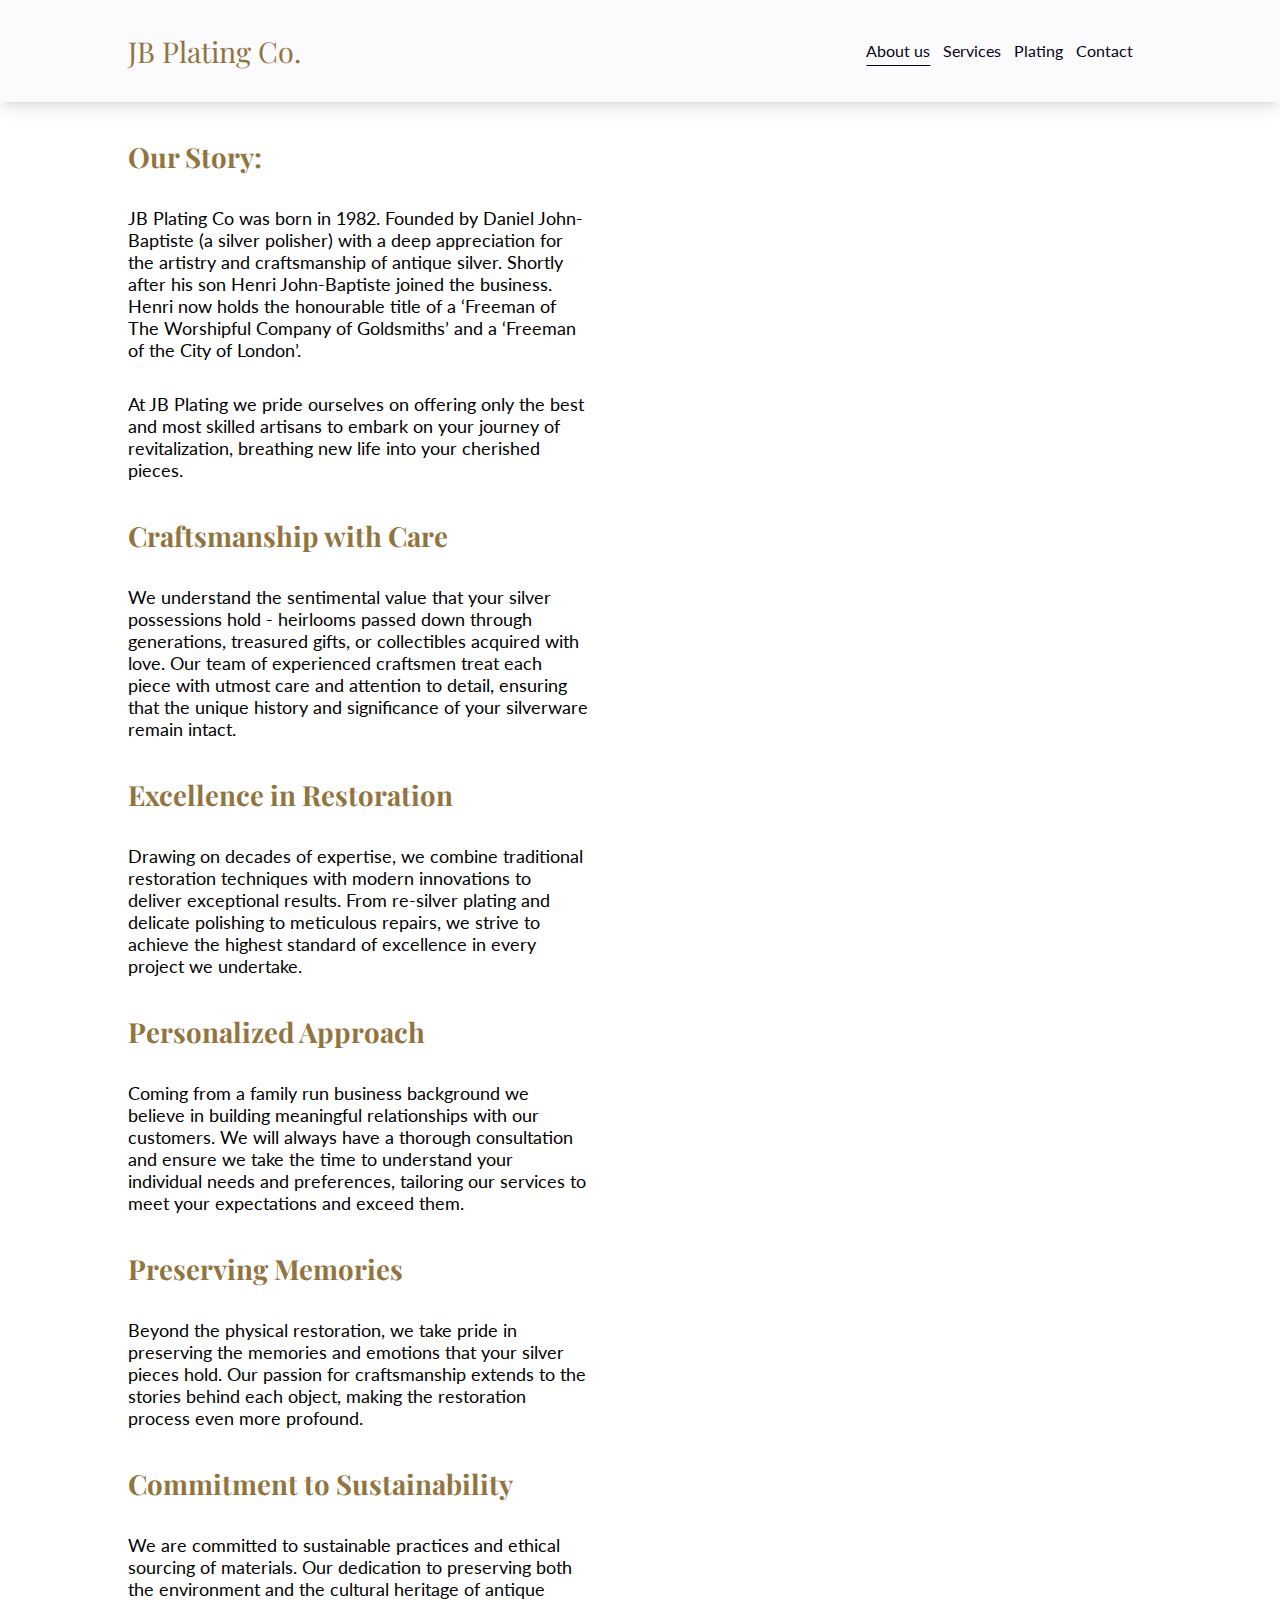
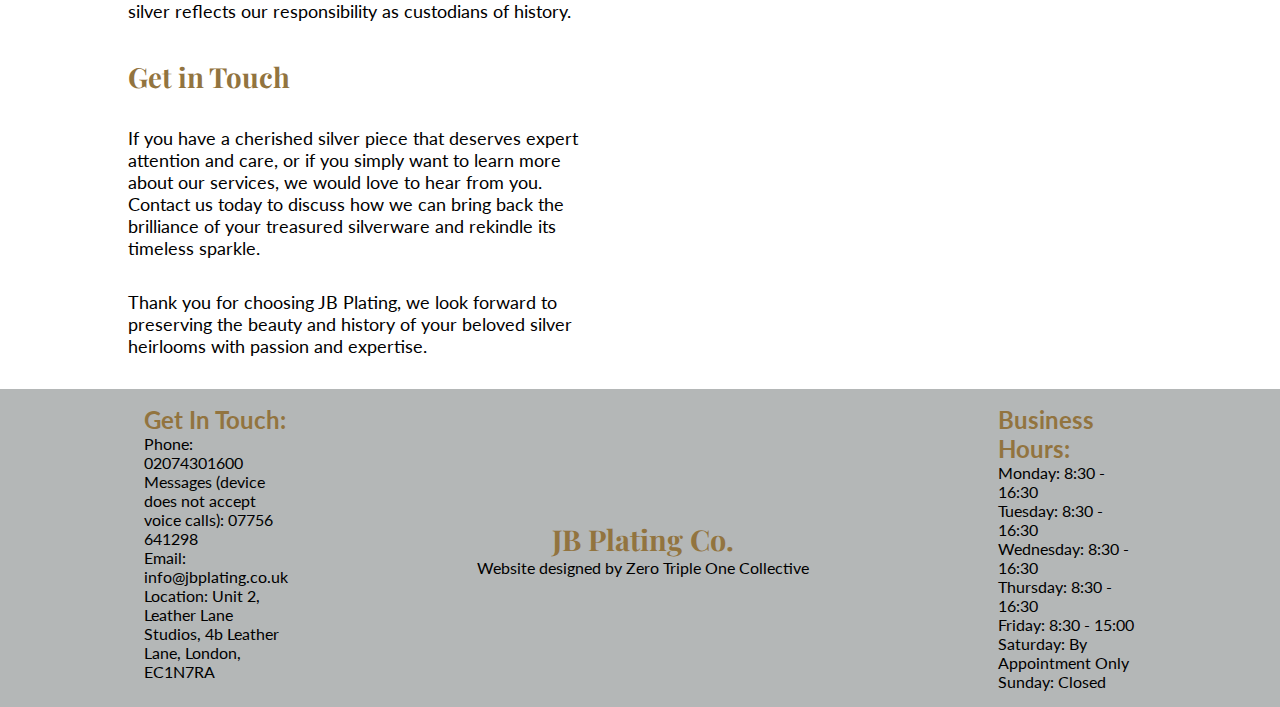
==== html/about.html @ 1eac77c6 "added about page + setting up loading animations" ====
<!DOCTYPE html>
<html lang="en">
<head>
    <meta charset="UTF-8">
    <meta http-equiv="X-UA-Compatible" content="IE=edge">
    <meta name="viewport" content="width=device-width, initial-scale=1.0">
    <link rel="stylesheet" href="../css/about.css">
    <title>JB Plating - Silversmith Services</title>

    <link rel="preconnect" href="https://fonts.googleapis.com">
    <link rel="preconnect" href="https://fonts.gstatic.com" crossorigin>
    <link href="https://fonts.googleapis.com/css2?family=Lato&family=Playfair+Display&family=Prata&display=swap" rel="stylesheet">
    <link rel="stylesheet" href="https://fonts.googleapis.com/css2?family=Material+Symbols+Outlined:opsz,wght,FILL,GRAD@24,400,0,0" />
</head>
<body>
<nav>
    <div class="nav-content">
        <div class="logo">
            <a href="../index.html">JB Plating Co.</a>
        </div>
        <div class="links">
            <ul>
                <li><a href="" id="about">About us</a></li>
                <li><a href="" id="services">Services</a></li>
                <li><a href="" id="plating">Plating</a></li>
                <li><a href="" id="contact">Contact</a></li>
            </ul>
        </div>
    </div>

</nav>

<div class="content-wrap">
    <div class="content">
        <div class="section">
            <h2>Our Story:</h2>
            <p>JB Plating Co was born in 1982. Founded by Daniel John-Baptiste (a silver polisher) with a deep appreciation for the artistry and craftsmanship of antique silver.
                Shortly after his son Henri John-Baptiste joined the business. Henri now holds the honourable title of a ‘Freeman of The Worshipful Company of Goldsmiths’ and a ‘Freeman of the City of London’.
            </p>
            <p>At JB Plating we pride ourselves on offering only the best and most skilled artisans to embark on your journey of revitalization, breathing new life into your cherished pieces.</p>
        </div>

        <h2>Craftsmanship with Care</h2>
        <p>We understand the sentimental value that your silver possessions hold - heirlooms passed down through generations, treasured gifts, or collectibles acquired with love.
            Our team of experienced craftsmen treat each piece with utmost care and attention to detail, ensuring that the unique history and significance of your silverware remain intact.
        </p>

        <h2>Excellence in Restoration</h2>
        <p>Drawing on decades of expertise, we combine traditional restoration techniques with modern innovations to deliver exceptional results. From re-silver plating and delicate polishing to meticulous repairs, we strive to achieve the highest standard of excellence in every project we undertake.</p>

        <h2>Personalized Approach</h2>
        <p>Coming from a family run business background we believe in building meaningful relationships with our customers. We will always have a thorough consultation and ensure we take the time to understand your individual needs and preferences, tailoring our services to meet your expectations and exceed them.</p>

        <h2>Preserving Memories</h2>
        <p>Beyond the physical restoration, we take pride in preserving the memories and emotions that your silver pieces hold. Our passion for craftsmanship extends to the stories behind each object, making the restoration process even more profound.</p>

        <h2>Commitment to Sustainability</h2>
        <p>We are committed to sustainable practices and ethical sourcing of materials. Our dedication to preserving both the environment and the cultural heritage of antique silver reflects our responsibility as custodians of history.</p>

        <h2>Get in Touch</h2>
        <p>If you have a cherished silver piece that deserves expert attention and care, or if you simply want to learn more about our services, we would love to hear from you. Contact us today to discuss how we can bring back the brilliance of your treasured silverware and rekindle its timeless sparkle.</p>
        <p>Thank you for choosing JB Plating, we look forward to preserving the beauty and history of your beloved silver heirlooms with passion and expertise.</p>
    </div>
</div>

<div class="footer">
    <div class="contact-info">
        <h2>Get In Touch:</h2>
        <p>Phone: 02074301600</p>
        <p>Messages (device does not accept voice calls): 07756 641298 </p>
        <p>Email: info@jbplating.co.uk</p>
        <p>Location: Unit 2, Leather Lane Studios, 4b Leather Lane, London, EC1N7RA</p>
    </div>
    <div class="footer-logo">
        <h1>JB Plating Co.</h1>
        <p>Website designed by Zero Triple One Collective</p>
    </div>
    <div class="hours">
        <h2>Business Hours:</h2>
        <ul>
            <li>Monday: 8:30 - 16:30</li>
            <li>Tuesday: 8:30 - 16:30</li>
            <li>Wednesday: 8:30 - 16:30</li>
            <li>Thursday: 8:30 - 16:30</li>
            <li>Friday: 8:30 - 15:00</li>
            <li>Saturday: By Appointment Only</li>
            <li>Sunday: Closed</li>
        </ul>
    </div>
</div>

<script src="../js/dynamic-load.js"></script>
</body>
</html>
---- css/about.css ----
:root {
    --text: #050316;
    --background: #fbfbfe;
    --primary: #b4b7b7;
    --secondary: 64, 64, 64;
    --accent: #92743f;
    --dark: #1f1f1f;
}

*, body {
    margin: 0;
    padding: 0;
    overscroll-behavior: none;
}

/* Navigation */
nav {
    background-color: var(--background);
    box-shadow: 0 10px 15px -3px rgb(0 0 0 / 0.1), 0 4px 6px -4px rgb(0 0 0 / 0.1);
}

.nav-content{
    display: flex;
    justify-content: space-between;
    width: 80%;
    margin: 0 auto;
}

.logo {
    padding: 2rem 0;
}

nav a {
    font-family: 'Playfair Display', serif;
    text-decoration: none;
    cursor: pointer;
    font-size: 1.8rem;
    color: var(--accent);
}

.nav-content .links {
    display: flex;
    align-items: center;
    margin-right: .8rem;
}

.links ul {
    display: flex;
    flex-direction: row;
    list-style-type: none;
}

nav ul li {
    margin: 0.4rem;
    justify-content: center;
}

#about {
    text-decoration: underline;
    text-underline-offset: 0.5rem;
}

nav ul li a {
    text-decoration: none;
    color: var(--text);
    font-family: 'Lato', sans-serif;
    font-size: 1rem;
}

nav ul li a:hover {
    text-decoration: underline;
    text-underline-offset: 0.5rem;
}

/* content */
.content-wrap {
    width: 80%;
    margin: 1.5rem auto;
}

.content {
    font-family: 'Lato', sans-serif;
    font-size: 1.15rem;
}

.content h2 {
    font-family: 'Playfair Display', cursive;
    color: var(--accent);
    margin-top: 2.25rem;
}

.content p {
    margin: 2rem 0;
    width: 45%;
}

/* Footer */
.footer {
    background-color: var(--primary);
    display: grid;
    grid-template-columns: 1fr 4fr 1fr;
    font-family: 'Lato', serif;
    padding: 0  8rem;
}
.footer .contact-info {
    margin: 1rem;
}

.footer .contact-info h2 {
    color: var(--accent);
}

.footer .footer-logo {
    grid-column: 2 / 3;
    text-align: center;
    place-self: center;
}

.footer-logo h1 {
    font-family: 'Playfair Display', serif;
    font-size: 1.8rem;
    color: var(--accent);
}

.footer .hours {
    grid-column: 3 / 4;
    margin: 1rem;
}

.hours h2 {
    color: var(--accent);
}

.hours ul {
    list-style: none;
}
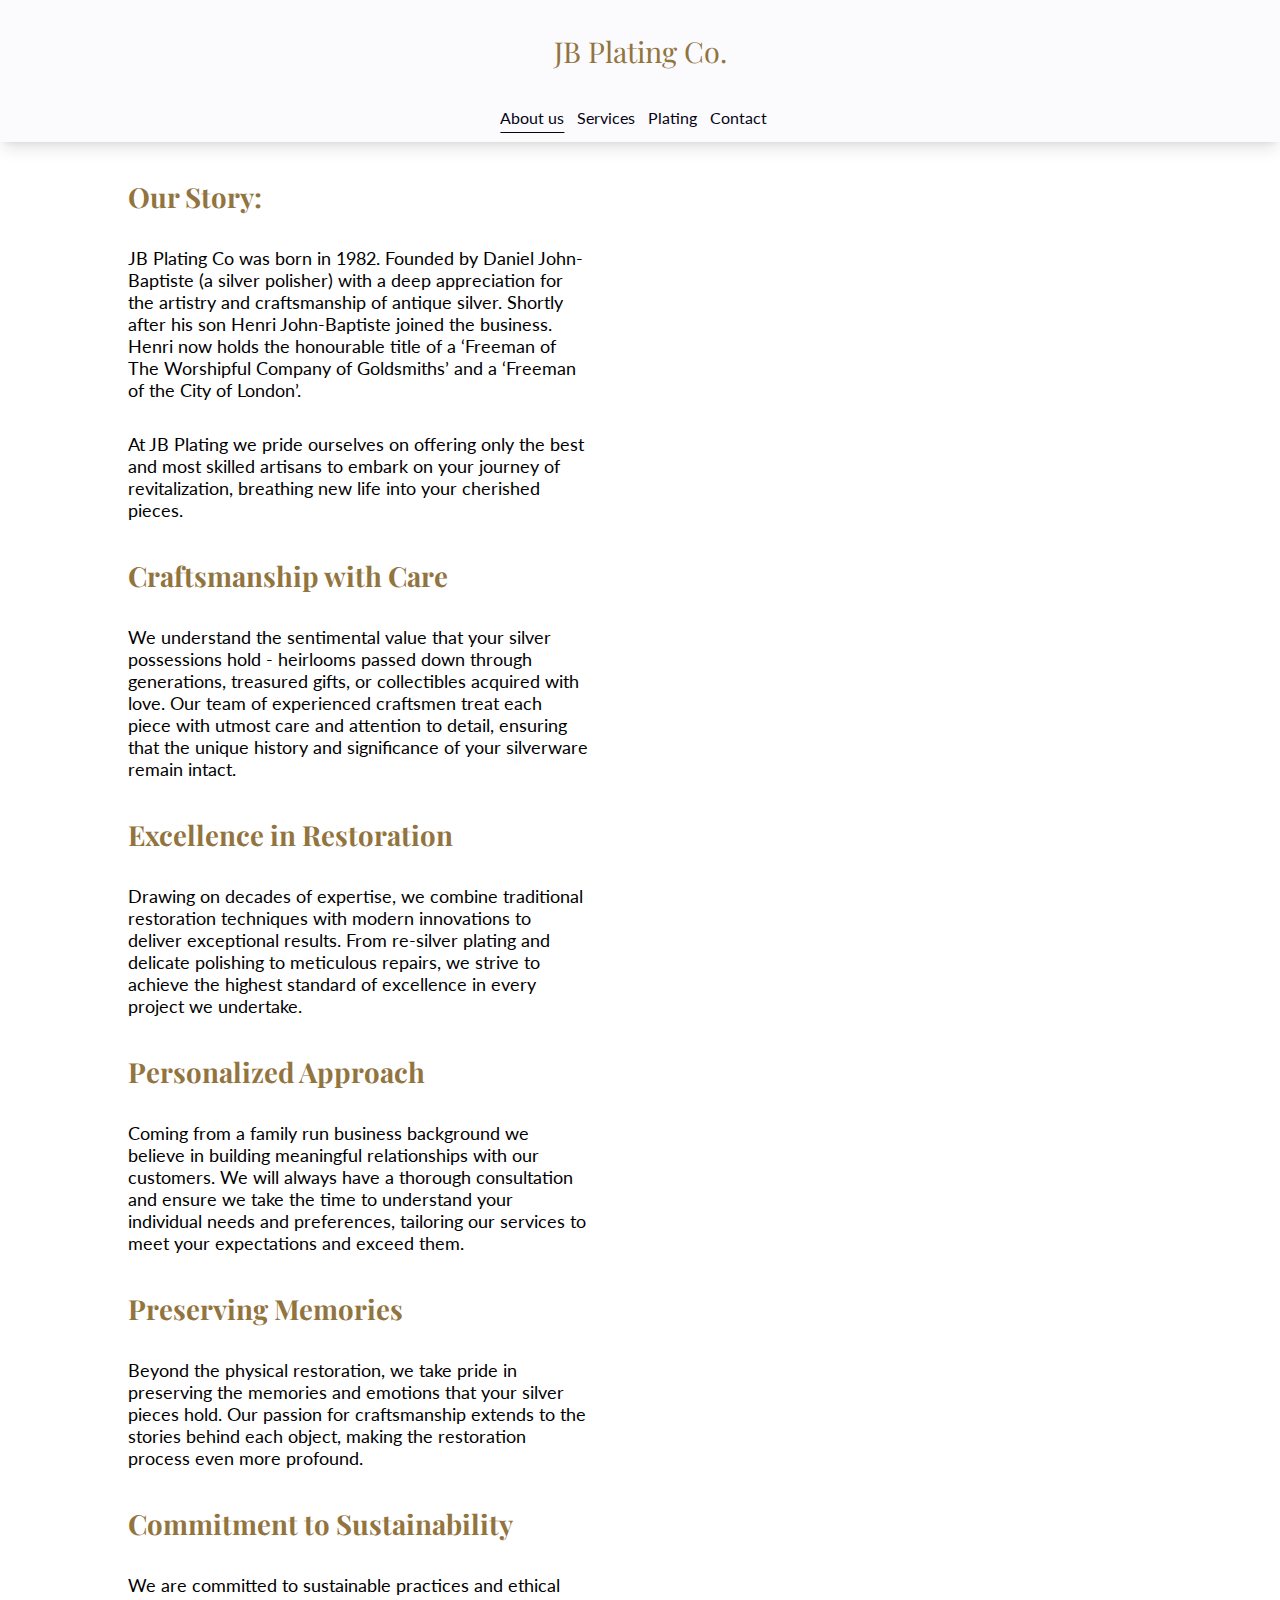
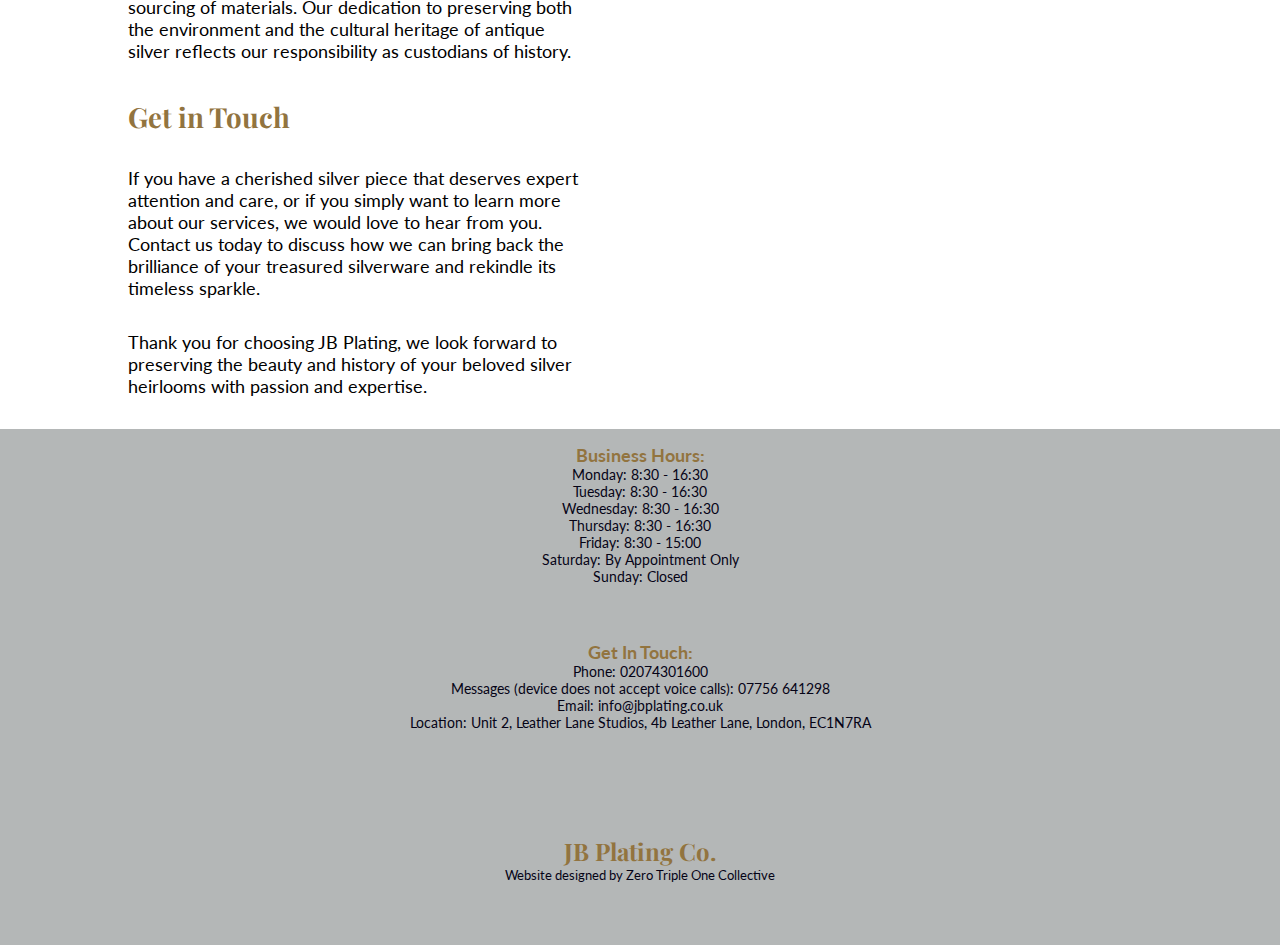
==== commit ff90e640: "addded responsive layout for about page" ====
--- a/html/about.html
+++ b/html/about.html
@@ -89,6 +89,5 @@
     </div>
 </div>
 
-<script src="../js/dynamic-load.js"></script>
 </body>
 </html>--- a/css/about.css
+++ b/css/about.css
@@ -133,4 +133,82 @@
 
 .hours ul {
     list-style: none;
+}
+
+@media (max-width: 1280px) {
+    .nav-content {
+        width: 100%;
+        display: grid;
+        grid-template-columns: 1fr 1fr 1fr 1fr;
+        place-items: center;
+    }
+
+    .nav-content .logo {
+        grid-column: 2 / 4;
+    }
+
+    .nav-content .logo h1 {
+        font-size: 1.5rem;
+    }
+
+    .nav-content .links {
+        grid-column: 1 / 5;
+        grid-row: 2 / 3;
+        font-size: 0.7rem;
+        margin-bottom: 0.5rem;
+    }
+
+    .footer {
+        display: grid;
+        grid-template-rows: 1fr 1fr 1fr;
+        grid-template-columns: 2fr 3fr;
+        grid-template-areas:
+                             "hours hours"
+                             "contact contact"
+                             "logo logo";
+        padding: 0;
+        place-items: center;
+        color: var(--text);
+    }
+
+    .footer .contact-info {
+        grid-area: contact;
+        margin: 0 1rem;
+        text-align: center;
+    }
+
+    .footer .contact-info h2 {
+        font-size: 1.1rem;
+    }
+
+    .footer .contact-info p {
+        font-size: .9rem;
+    }
+
+    .footer .hours {
+        margin: 1rem 0;
+        grid-area: hours;
+        text-align: center;
+    }
+
+    .footer .hours h2 {
+        font-size: 1.1rem;
+    }
+
+    .footer .hours ul li {
+        font-size: .9rem;
+    }
+
+    .footer .footer-logo {
+        grid-area: logo;
+        margin: 0;
+    }
+
+    .footer .footer-logo h1 {
+        font-size: 1.5rem;
+    }
+
+    .footer .footer-logo p {
+        font-size: .8rem;
+    }
 }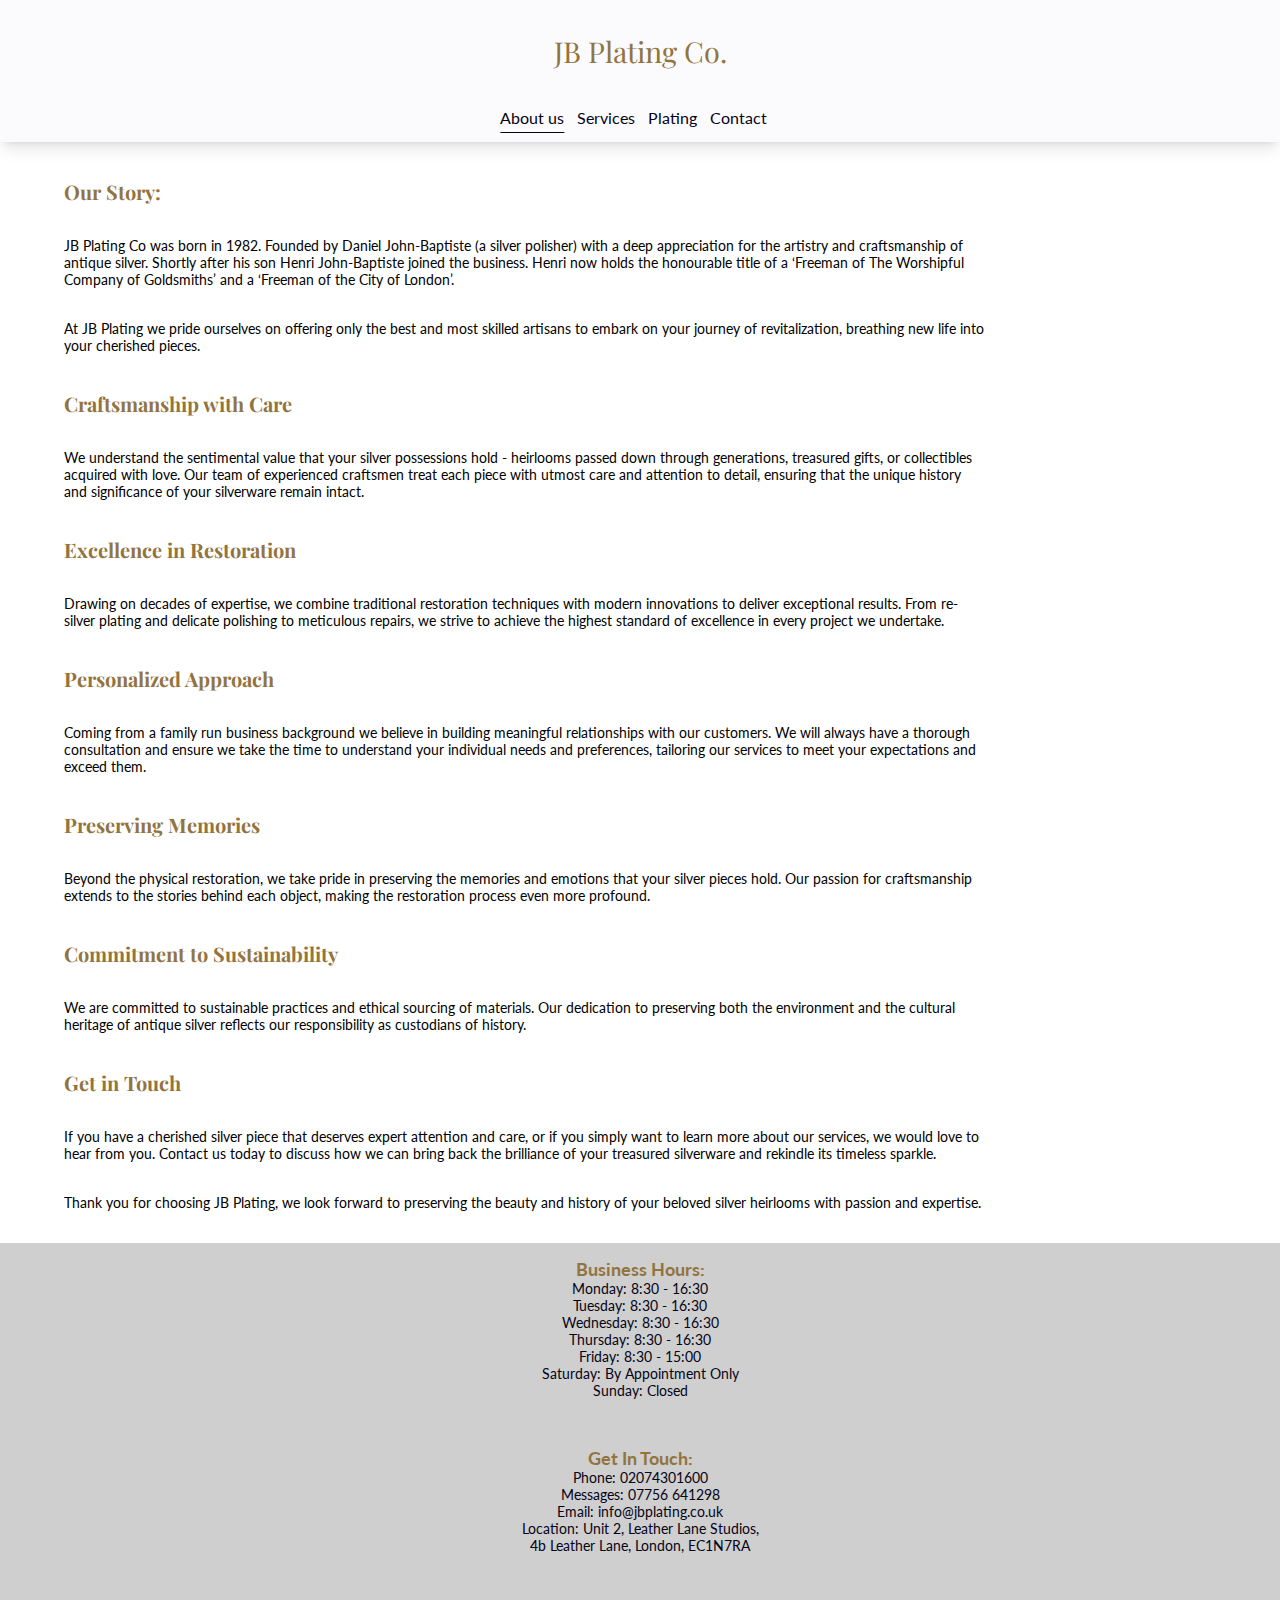
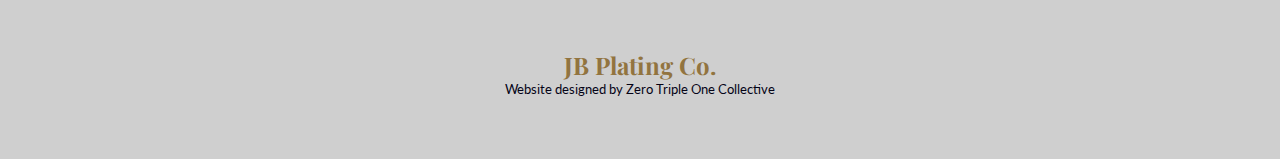
==== commit b3d3abf0: "about us responsive layout v1" ====
--- a/html/about.html
+++ b/html/about.html
@@ -32,13 +32,10 @@
 
 <div class="content-wrap">
     <div class="content">
-        <div class="section">
-            <h2>Our Story:</h2>
-            <p>JB Plating Co was born in 1982. Founded by Daniel John-Baptiste (a silver polisher) with a deep appreciation for the artistry and craftsmanship of antique silver.
-                Shortly after his son Henri John-Baptiste joined the business. Henri now holds the honourable title of a ‘Freeman of The Worshipful Company of Goldsmiths’ and a ‘Freeman of the City of London’.
-            </p>
-            <p>At JB Plating we pride ourselves on offering only the best and most skilled artisans to embark on your journey of revitalization, breathing new life into your cherished pieces.</p>
-        </div>
+
+        <h2>Our Story:</h2>
+        <p>JB Plating Co was born in 1982. Founded by Daniel John-Baptiste (a silver polisher) with a deep appreciation for the artistry and craftsmanship of antique silver. Shortly after his son Henri John-Baptiste joined the business. Henri now holds the honourable title of a ‘Freeman of The Worshipful Company of Goldsmiths’ and a ‘Freeman of the City of London’.</p>
+        <p>At JB Plating we pride ourselves on offering only the best and most skilled artisans to embark on your journey of revitalization, breathing new life into your cherished pieces.</p>
 
         <h2>Craftsmanship with Care</h2>
         <p>We understand the sentimental value that your silver possessions hold - heirlooms passed down through generations, treasured gifts, or collectibles acquired with love.
@@ -67,9 +64,9 @@
     <div class="contact-info">
         <h2>Get In Touch:</h2>
         <p>Phone: 02074301600</p>
-        <p>Messages (device does not accept voice calls): 07756 641298 </p>
+        <p>Messages: 07756 641298 </p>
         <p>Email: info@jbplating.co.uk</p>
-        <p>Location: Unit 2, Leather Lane Studios, 4b Leather Lane, London, EC1N7RA</p>
+        <p>Location: Unit 2, Leather Lane Studios,<br/> 4b Leather Lane, London, EC1N7RA</p>
     </div>
     <div class="footer-logo">
         <h1>JB Plating Co.</h1>
--- a/css/about.css
+++ b/css/about.css
@@ -96,7 +96,7 @@
 
 /* Footer */
 .footer {
-    background-color: var(--primary);
+    background-color: rgba(var(--secondary), 0.25);
     display: grid;
     grid-template-columns: 1fr 4fr 1fr;
     font-family: 'Lato', serif;
@@ -156,6 +156,21 @@
         grid-row: 2 / 3;
         font-size: 0.7rem;
         margin-bottom: 0.5rem;
+    }
+
+    .content-wrap {
+        width: 90%;
+        margin: 0 auto;
+    }
+
+
+    .content h2 {
+        font-size: 1.25rem;
+    }
+
+    .content p {
+        font-size: .9rem;
+        width: 80%;
     }
 
     .footer {
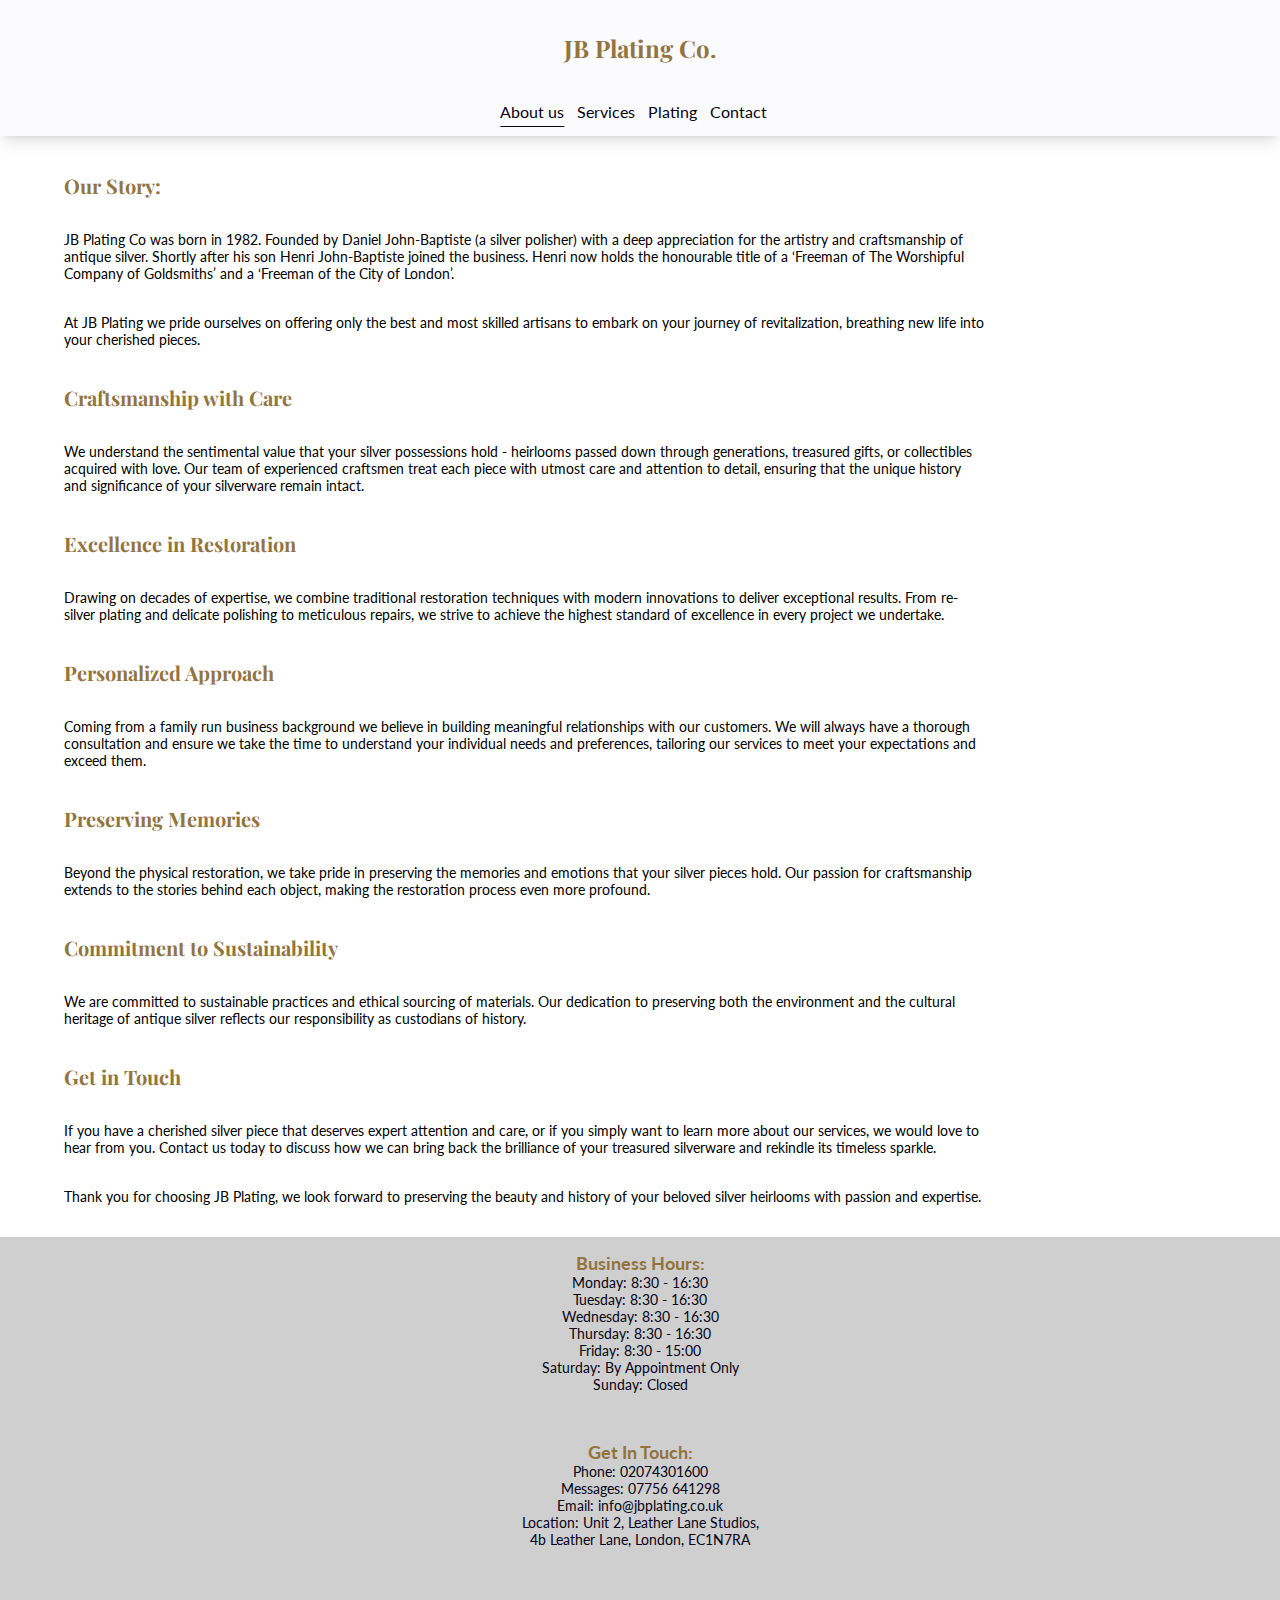
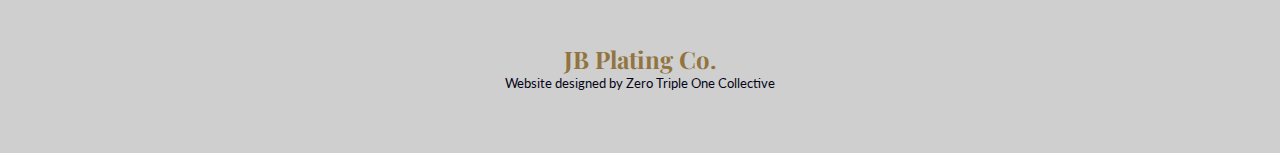
==== commit 58d848ea: "fixed about us nav link styles" ====
--- a/html/about.html
+++ b/html/about.html
@@ -16,7 +16,9 @@
 <nav>
     <div class="nav-content">
         <div class="logo">
-            <a href="../index.html">JB Plating Co.</a>
+                <a href="../index.html">
+                    <h1>JB Plating Co.</h1>
+                </a>
         </div>
         <div class="links">
             <ul>
--- a/css/about.css
+++ b/css/about.css
@@ -30,12 +30,16 @@
     padding: 2rem 0;
 }
 
-nav a {
+nav h1 {
     font-family: 'Playfair Display', serif;
     text-decoration: none;
     cursor: pointer;
     font-size: 1.8rem;
     color: var(--accent);
+}
+
+nav a {
+    text-decoration: none;
 }
 
 .nav-content .links {
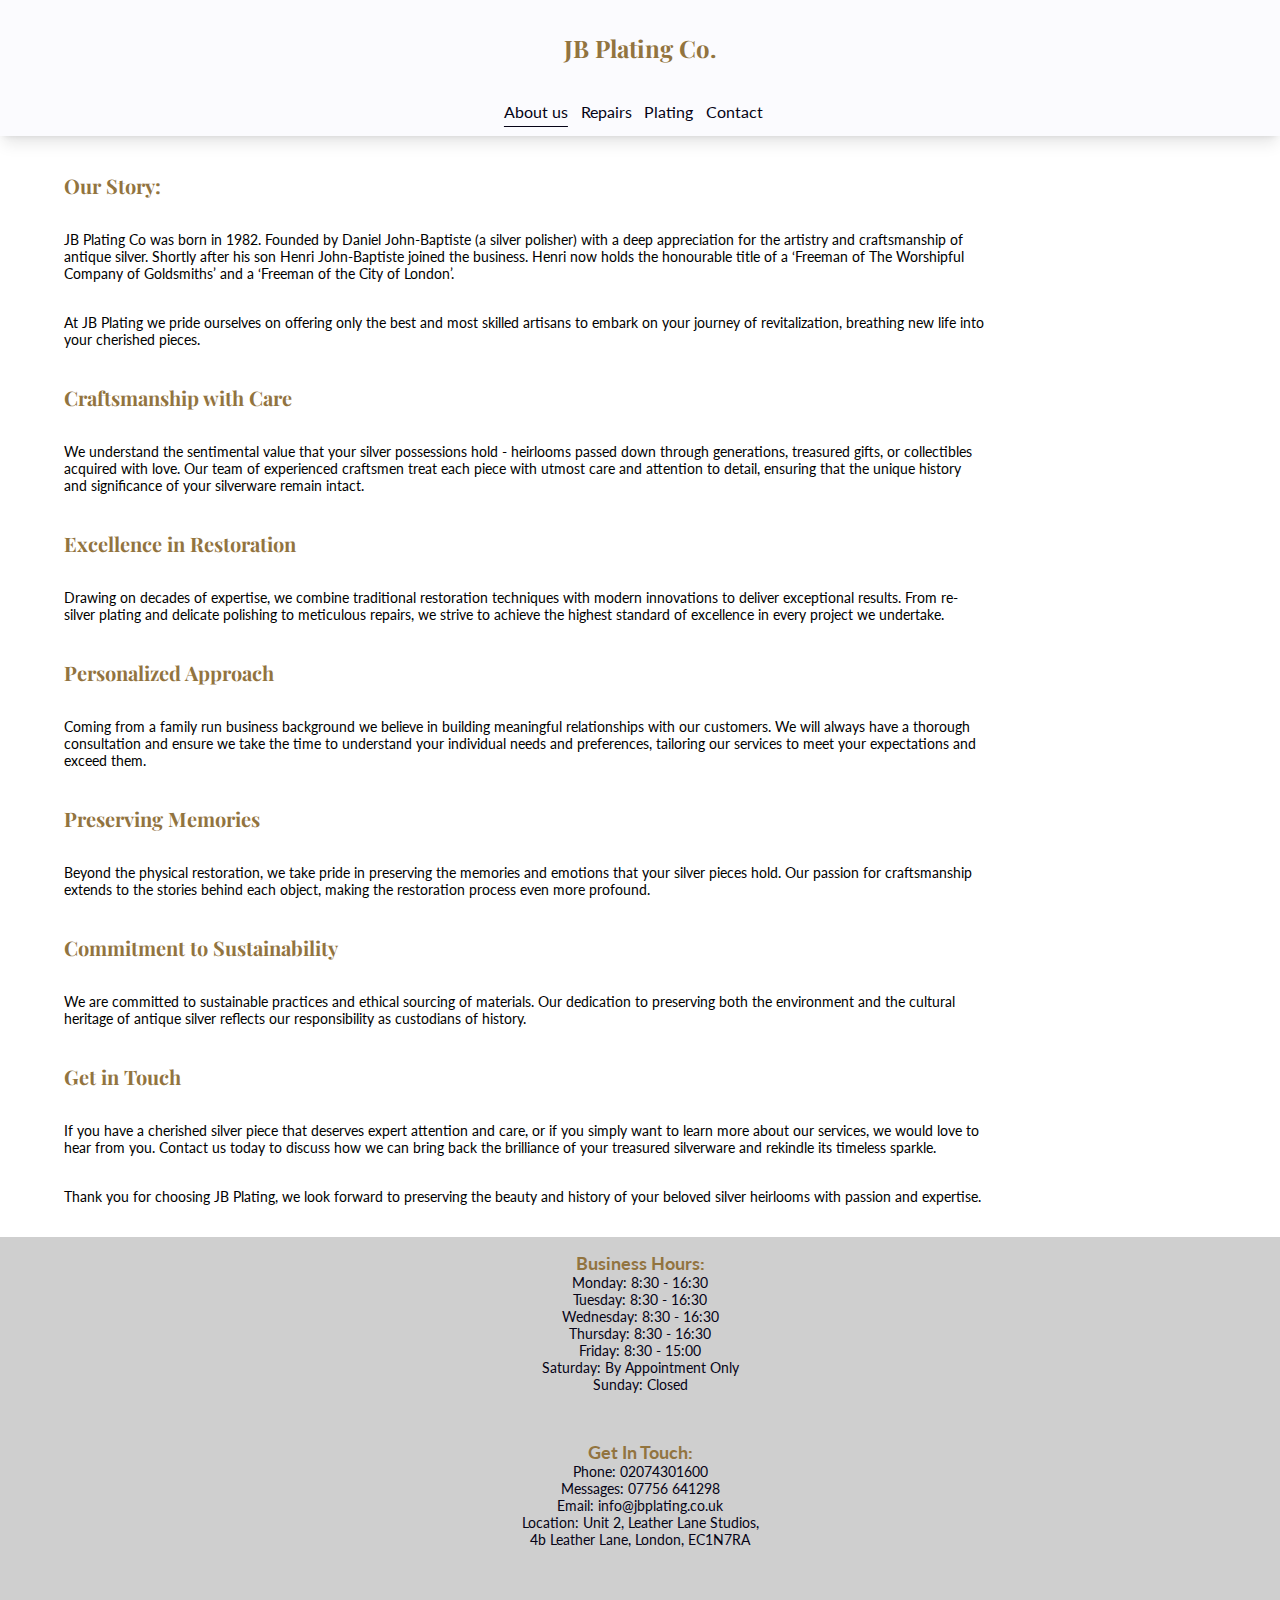
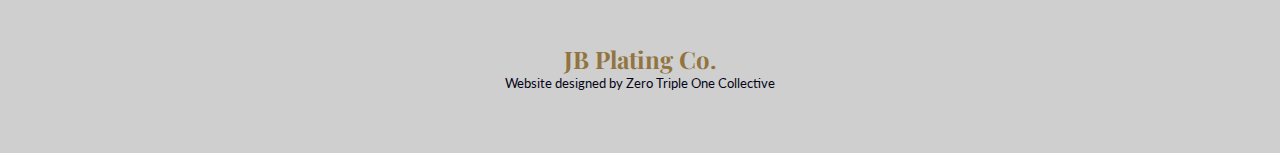
==== commit a0afdf07: "updated nav items and added repair page" ====
--- a/html/about.html
+++ b/html/about.html
@@ -22,8 +22,8 @@
         </div>
         <div class="links">
             <ul>
-                <li><a href="" id="about">About us</a></li>
-                <li><a href="" id="services">Services</a></li>
+                <li><a href="about.html" id="about">About us</a></li>
+                <li><a href="repair.html" id="services">Repairs</a></li>
                 <li><a href="" id="plating">Plating</a></li>
                 <li><a href="" id="contact">Contact</a></li>
             </ul>
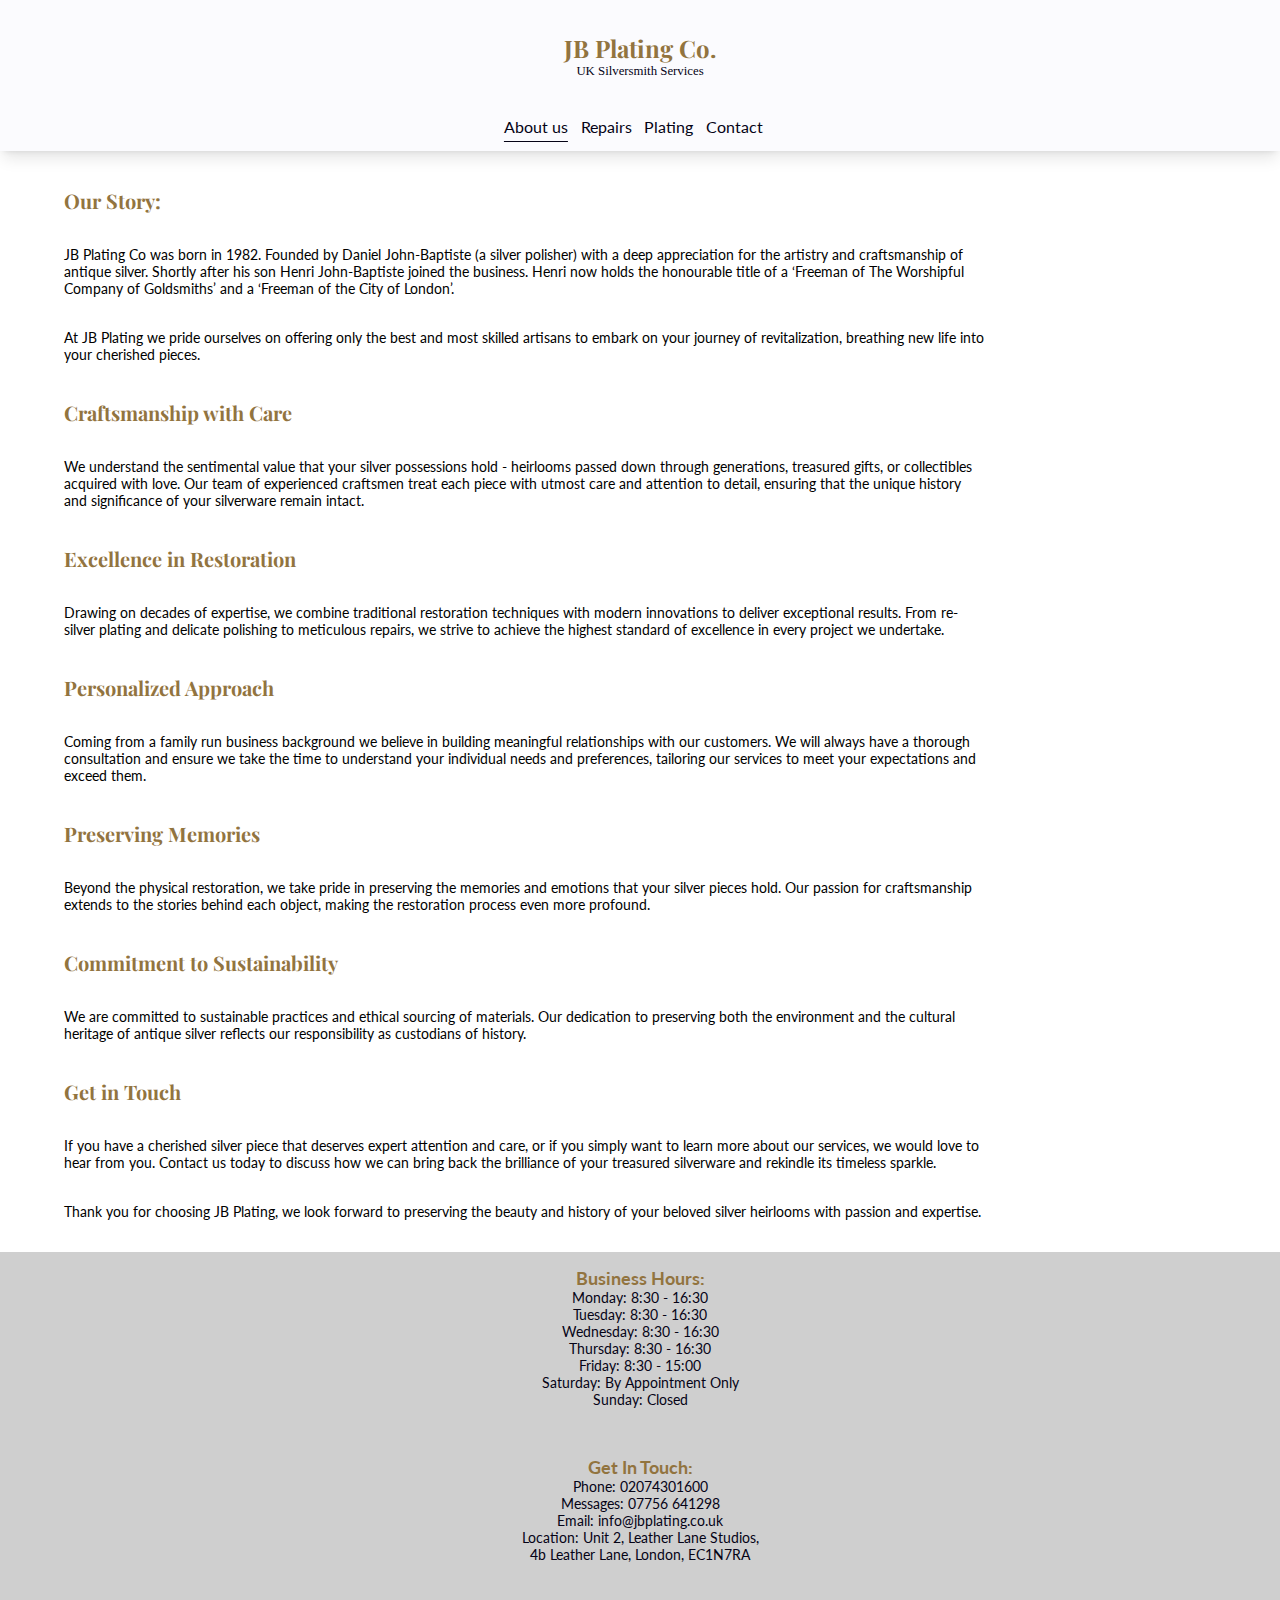
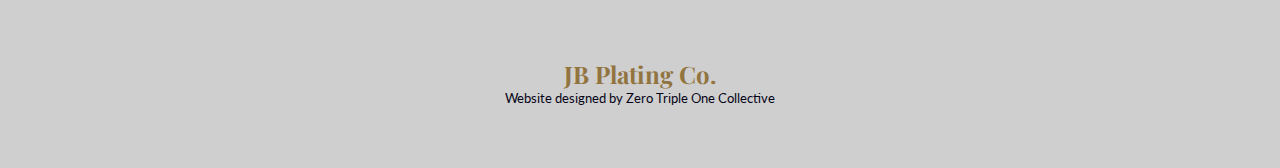
==== commit 4f63efaf: "updated nav logo tagline" ====
--- a/html/about.html
+++ b/html/about.html
@@ -18,6 +18,7 @@
         <div class="logo">
                 <a href="../index.html">
                     <h1>JB Plating Co.</h1>
+                    <p>UK Silversmith Services</p>
                 </a>
         </div>
         <div class="links">
--- a/css/about.css
+++ b/css/about.css
@@ -38,6 +38,12 @@
     color: var(--accent);
 }
 
+nav p {
+    font-size: 1rem;
+    color: var(--text);
+    text-align: center;
+}
+
 nav a {
     text-decoration: none;
 }
@@ -153,6 +159,10 @@
 
     .nav-content .logo h1 {
         font-size: 1.5rem;
+    }
+
+    .nav-content .logo p {
+        font-size: 0.8rem;
     }
 
     .nav-content .links {
